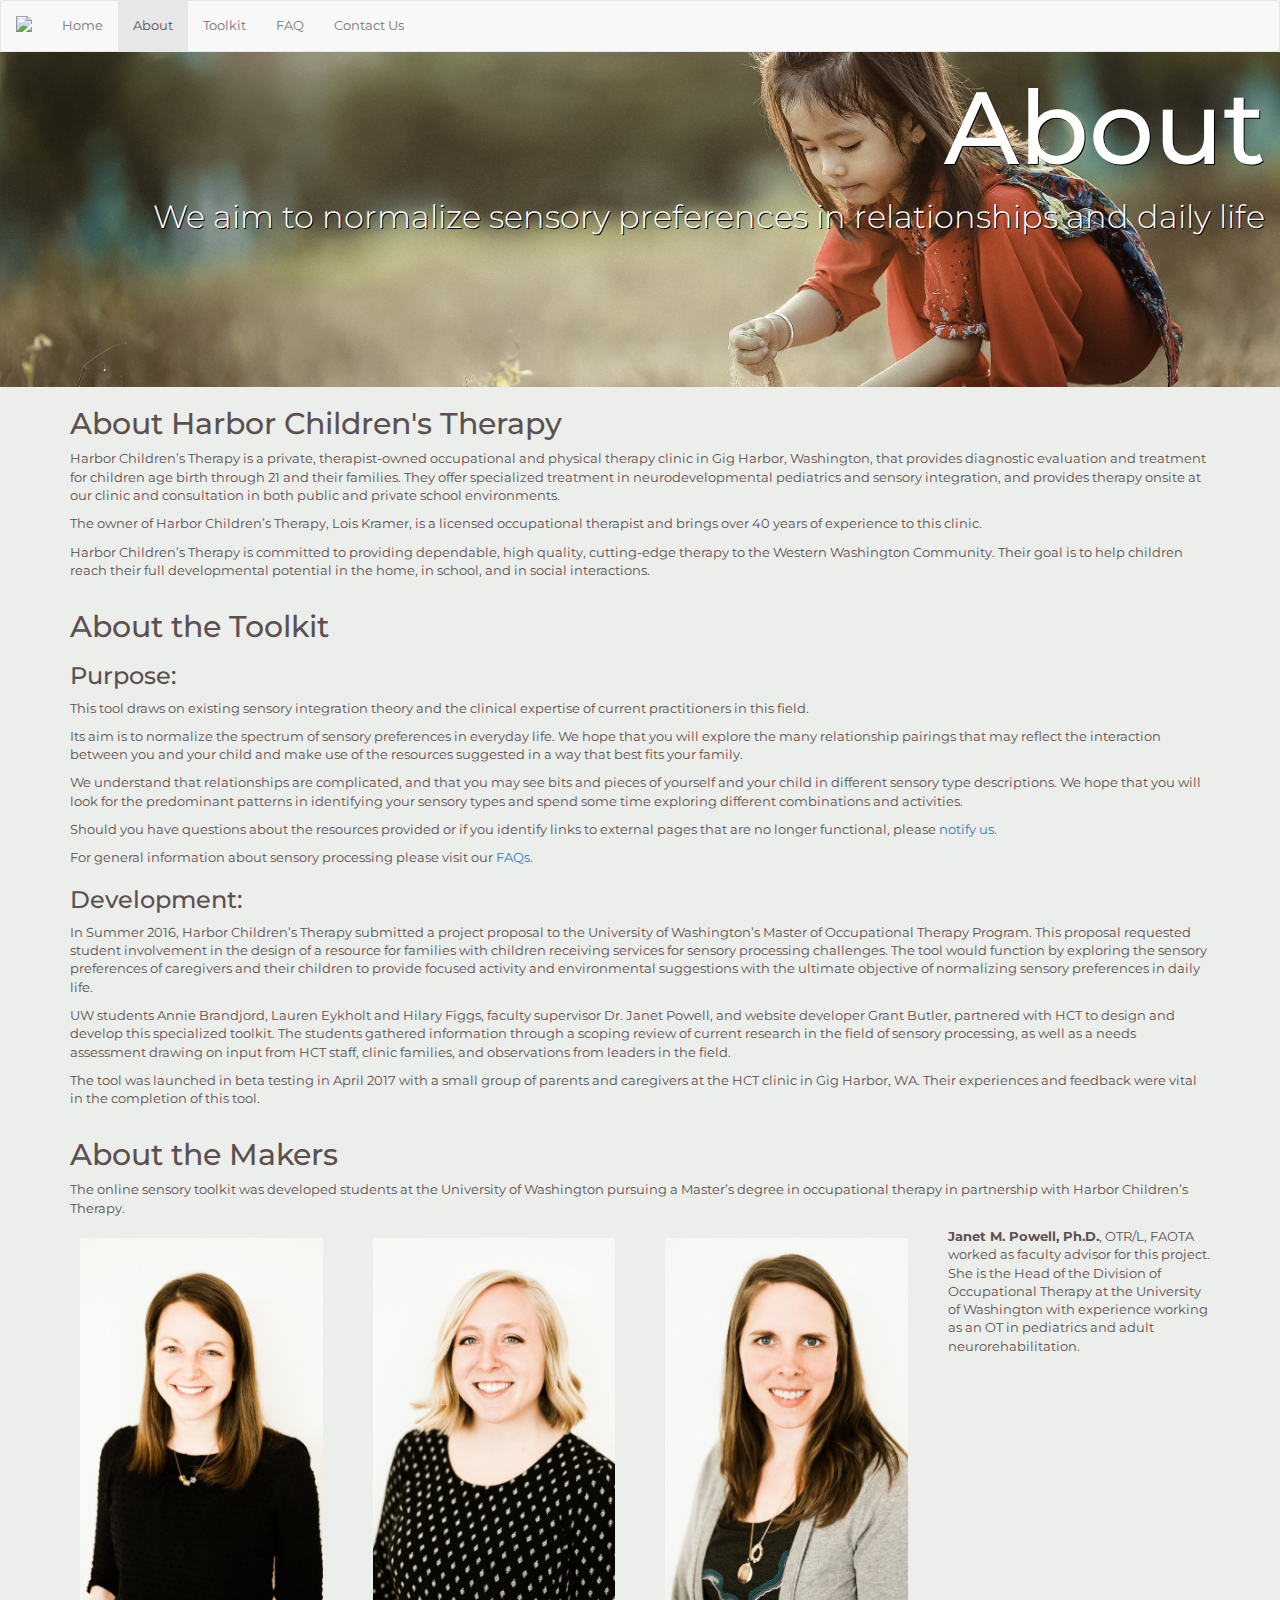
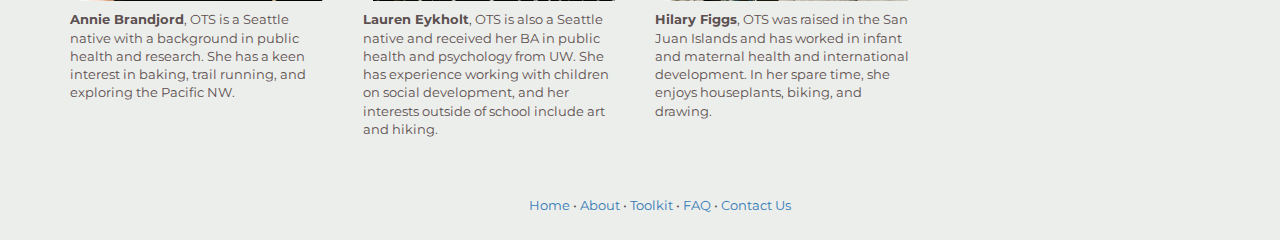
==== about.html @ 34fa581b "misc todo updates" ====
<!DOCTYPE html>
<html lang="en">
  <head>
    <title>HCT Sensory Toolkit</title>
    <meta charset="utf-8">

    <!-- Bootstrap stuff: -->
    <meta name="viewport" content="width=device-width, initial-scale=1">
    <link rel="stylesheet" href="https://maxcdn.bootstrapcdn.com/bootstrap/3.3.7/css/bootstrap.min.css">
    <script src="https://ajax.googleapis.com/ajax/libs/jquery/3.1.1/jquery.min.js"></script>
    <script src="https://maxcdn.bootstrapcdn.com/bootstrap/3.3.7/js/bootstrap.min.js"></script>

    <link rel="stylesheet" href="style/style.css">
    <script src="script/script.js"></script>
    
  </head>


  <body>
    <nav class="navbar navbar-default">
      <div class="container-fluid">
	<div class="navbar-header">
	  <button type="button" class="navbar-toggle collapsed" data-toggle="collapse" data-target="#main-navbar-collapse" aria-expanded="false">
            <span class="sr-only">Toggle navigation</span>
	  </button>
	  <a class="navbar-brand" href="http://hctherapy.com"><img id="brand-img" src="res/leaf-boat.jpg"></a>
	</div>

	<div class="collapse navbar-collapse" id="main-navbar-collapse">
	  <ul class="nav navbar-nav">
            <li><a href="index.html">Home</a></li>
            <li class="active"><a href="about.html">About</a></li>
	    <li><a href="toolkit.html">Toolkit</a></li>
	    <li><a href="faq.html">FAQ</a></li>
	    <li><a href="contact.html">Contact Us</a></li>
          </ul>
	</div>
      </div>
    </nav>
    <div class="container-fluid">
      <div class="row">
	<div id="banner-area" class="col-sm-12" style="background-image:url('res/about.jpg');">
	  <h1>About</h1>
	  <p class="lead">We aim to normalize sensory preferences in relationships and daily life</p>
	</div>
      </div>
    </div>
    
    
    
    <div class="container">	
      
      <div class="row">
	<div class="col-sm-12">
	  <h2>About Harbor Children's Therapy</h2>
	  <p>
	    Harbor Children’s Therapy is a private, therapist-owned occupational and physical therapy clinic in Gig Harbor, Washington, that provides diagnostic evaluation and treatment for children age birth through 21 and their families. They offer specialized treatment in neurodevelopmental pediatrics and sensory integration, and provides therapy onsite at our clinic and consultation in both public and private school environments.
	  </p>
	    
	  <p>
	    The owner of Harbor Children’s Therapy, Lois Kramer, is a licensed occupational therapist and brings over 40 years of experience to this clinic.
	  </p>
	  <p>
Harbor Children’s Therapy is committed to providing dependable, high quality, cutting-edge therapy to the Western Washington Community. Their goal is to help children reach their full developmental potential in the home, in school, and in social interactions.
	  </p>
	  
	</div>
      </div>
      <div class="row">
	<div class="col-sm-12">
	  <h2>About the Toolkit</h2>
	  <h3>Purpose:</h3>
	  <p>
	    This tool draws on existing sensory integration theory and the clinical expertise of current practitioners in this field.
	  </p>
	  <p>
	    Its aim is to normalize the spectrum of sensory preferences in everyday life. We hope that you will explore the many relationship pairings that may reflect the interaction between you and your child and make use of the resources suggested in a way that best fits your family.
	  </p>
	  <p>
	    We understand that relationships are complicated, and that you may see bits and pieces of yourself and your child in different sensory type descriptions. We hope that you will look for the predominant patterns in identifying your sensory types and spend some time exploring different combinations and activities.
	  </p>
	  <p>
	    Should you have questions about the resources provided or if you identify links to external pages that are no longer functional, please <a href="contact.html">notify us.</a>
	  </p>
	  <p>
	    For general information about sensory processing please visit our <a href="faq.html">FAQs.</a>
	  </p>

	  <h3>Development:</h3>
	  <p>
	    
	    In Summer 2016, Harbor Children’s Therapy submitted a project proposal to the University of Washington’s Master of Occupational Therapy Program. This proposal requested student involvement in the design of a resource for families with children receiving services for sensory processing challenges. The tool would function by exploring the sensory preferences of caregivers and their children to provide focused activity and environmental suggestions with the ultimate objective of normalizing sensory preferences in daily life.  
	  </p>
	  <p>
	    
	    UW students Annie Brandjord, Lauren Eykholt and Hilary Figgs, faculty supervisor Dr. Janet Powell, and website developer Grant Butler, partnered with HCT to design and develop this specialized toolkit. The students gathered information through a scoping review of current research in the field of sensory processing, as well as a needs assessment drawing on input from HCT staff, clinic families, and observations from leaders in the field. 
	  </p>
	  <p>
	    The tool was launched in beta testing in April 2017 with a small group of parents and caregivers at the HCT clinic in Gig Harbor, WA. Their experiences and feedback were vital in the completion of this tool.
	  </p>
	  	  
	</div>
      </div>

      <div class="row">
	<div class="col-sm-12">
	  <h2>About the Makers</h2>
	  <p>The online sensory toolkit was developed students at the University of Washington pursuing a Master’s degree in occupational therapy in partnership with Harbor Children’s Therapy.
	  </p>
	</div>
      </div>
      <div class="row">
	<div class="col-sm-3">
	  <img class="headshot" src="res/annie.jpg" alt="Annie Headshot">
	  <p>
	    <strong>Annie Brandjord</strong>, OTS is a Seattle native with a background in public health and research. She has a keen interest in baking, trail running, and exploring the Pacific NW.
	  </p>
	</div>
	<div class="col-sm-3">
	  <img class="headshot" src="res/lauren.jpg" alt="Lauren Headshot">
	  <p>
	    <strong>Lauren Eykholt</strong>, OTS is also a Seattle native and received her BA in public health and psychology from UW. She has experience working with children on social development, and her interests outside of school include art and hiking.
	  </p>
	</div>
	<div class="col-sm-3">
	   <img class="headshot" src="res/hilary.jpg" alt="Hilary Headshot">
	  <p>
	    <strong>Hilary Figgs</strong>, OTS was raised in the San Juan Islands and has worked in infant and maternal health and international development. In her spare time, she enjoys houseplants, biking, and drawing.
	  </p>
	</div>
	
	<div class="col-sm-3">
	  <p>
	    <strong>Janet M. Powell, Ph.D.</strong>, OTR/L, FAOTA worked as faculty advisor for this project. She is the Head of the Division of Occupational Therapy at the University of Washington with experience working as an OT in pediatrics and adult neurorehabilitation.
	  </p>
	</div>
      </div>
      
      
      
    </div>
    
    <footer>
      <div class="container">
	<hr/>
	<ul id="footer-link-list">
	  <li class="footer-link"><a href="index.html">Home</a></li>
	  <li class="footer-link"><a href="about.html">About</a></li>
	  <li class="footer-link"><a href="toolkit.html">Toolkit</a></li>
	  <li class="footer-link"><a href="faq.html">FAQ</a></li>
	  <li class="footer-link"><a href="contact.html">Contact Us</a></li>
	</ul>
	
      </div>
      
    </footer>
    
  </body>

</html>
---- style/style.css ----
@import url(http://fonts.googleapis.com/css?family=Montserrat:400,700);
@import url(http://fonts.googleapis.com/css?family=Lato:400,700);

body {
    color: #5C5050;
    font-family: "Montserrat", "Lato", "Arial", "sans-serif";
    background-color:#ECEEEB;
    font-size: 1vw;
    
}


.navbar-default {
    margin-bottom:0px;
}

#index-banner-area {
    background-image: url("../res/chalkbaby.jpg");
    background-position: top center;
    background-repeat: no-repeat;
    background-size:100%;
    color:white;
    text-shadow:0.1vw 0.1vw black;
    padding-bottom: 10%;
    text-align: right;
}

#index-banner-area h1 {
    font-size: 8vw;
}

#index-banner-area p {
    font-size: 2.5vw;
}

#banner-area {
    background-position: top center;
    background-repeat: no-repeat;
    background-size:100%;
    color:white;
    text-shadow:0.1vw 0.1vw black;
    padding-bottom: 10%;
    text-align: right;
}

#banner-area h1 {
    font-size: 8vw;
}

#banner-area p {
    font-size: 2.5vw;
}

.btn-primary {
    background-color: #8D928B;
    border-color: #8D928B;
    color: #F2F2F2;
}

.btn-primary:hover {
    background-color: #5C5050;
}

.btn-secondary {
    background-color: Transparent;
    border: none;
    color: #5C5050;
    font-size:1.3em;
}

.btn-secondary:hover {
    background-color: #5C5050;
    color: #F2F2F2;
}

.btn-secondary:focus,.btn-secondary:active {
    border:none;
    outline: none;
    
}

.jumbotron {
    background-color: white;
    margin-top:2rem;
}

.input-parent,.input-child {
    padding: 1rem;
    border-style: solid;
    border-width: 0.2rem;
    border-radius: 1rem;
    border-color:#5C5050;
    background-color:white;
}


.input-row,.direction-row {
    margin-top: 2rem;
}

.resources-section {
    margin-top: 2rem;
}


.output {
    display: none;
}

.output-unselected {
    display: inline;
}


#footer-link-list {
    margin: auto;
    text-align: center;
    padding-top: 0.5em;
    padding-bottom: 2em;
    
}

#footer-link-list li {
    display: inline;
    list-style-type: none;
}

#footer-link-list li + li:before {
    content: "     \2022     ";
}

.collapse-button {
    margin-bottom:1rem;
}

.headshot {
    width:100%;
    padding:1rem;
}
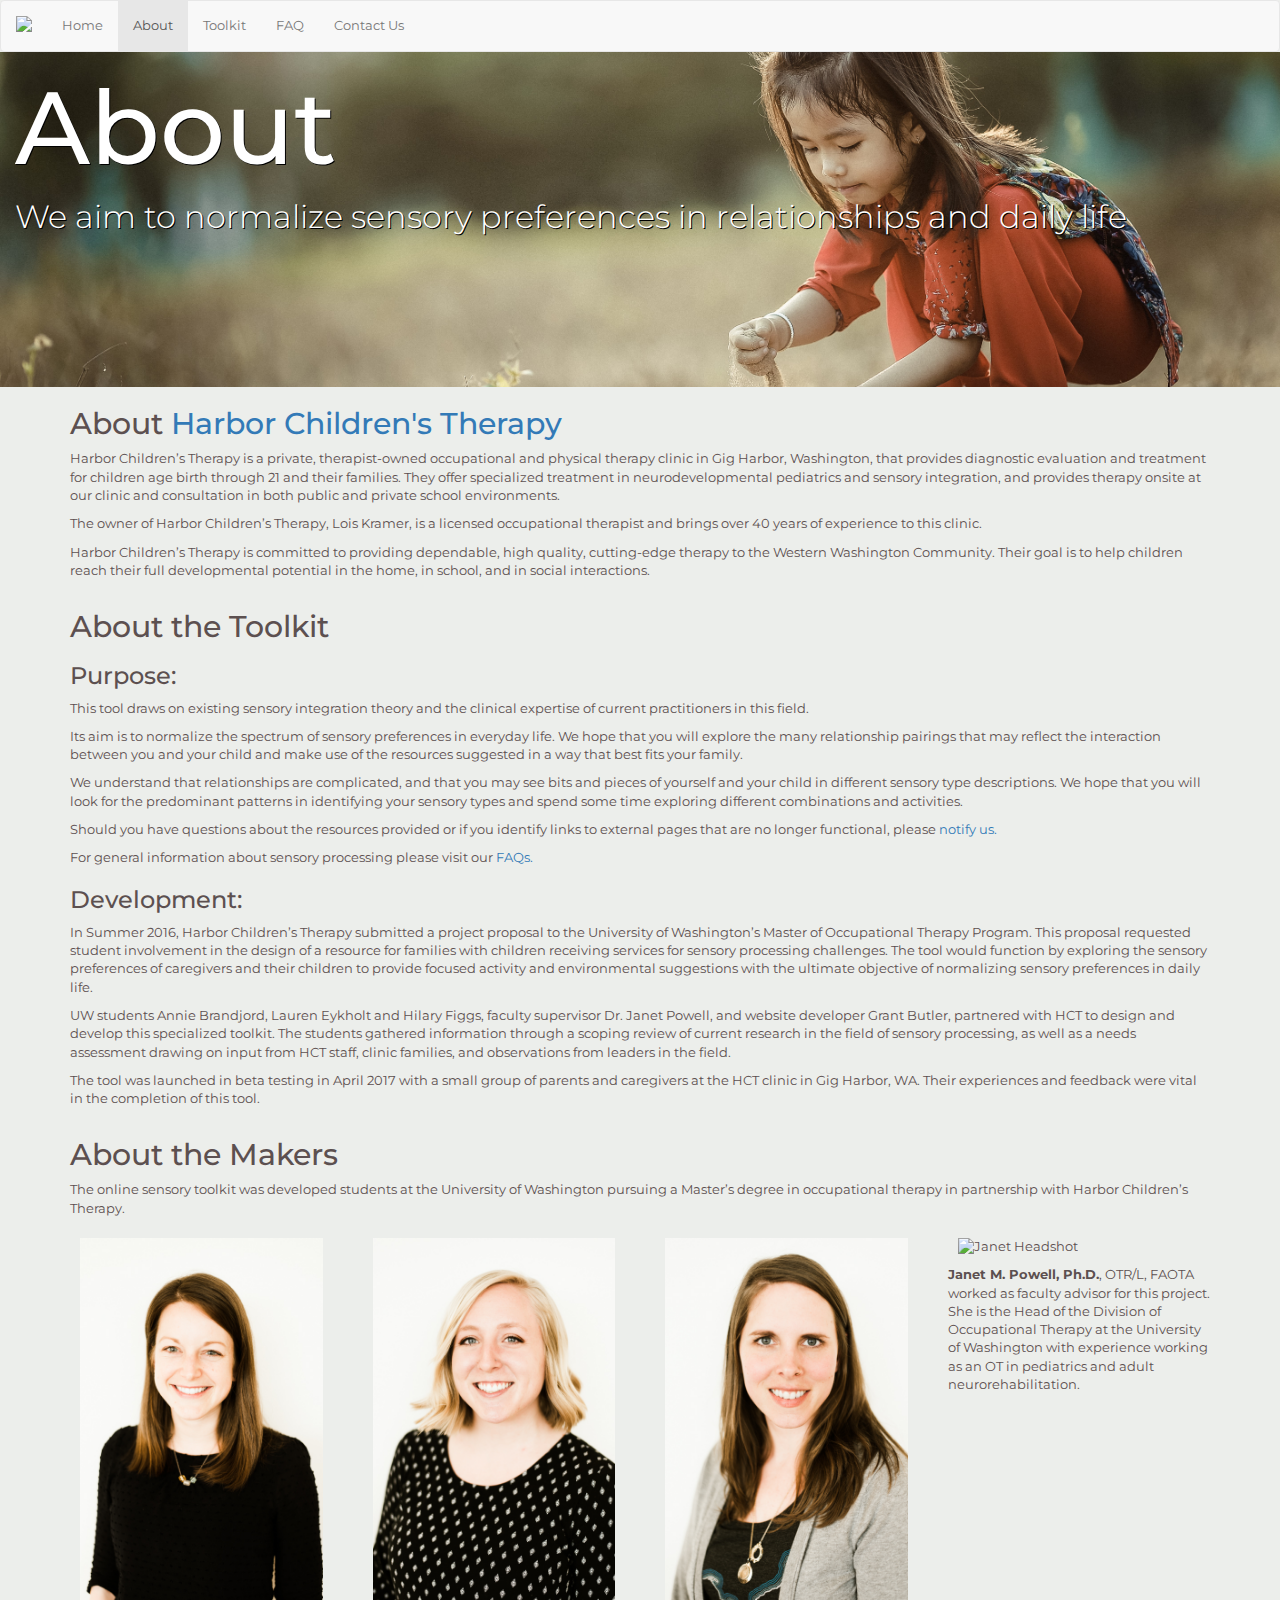
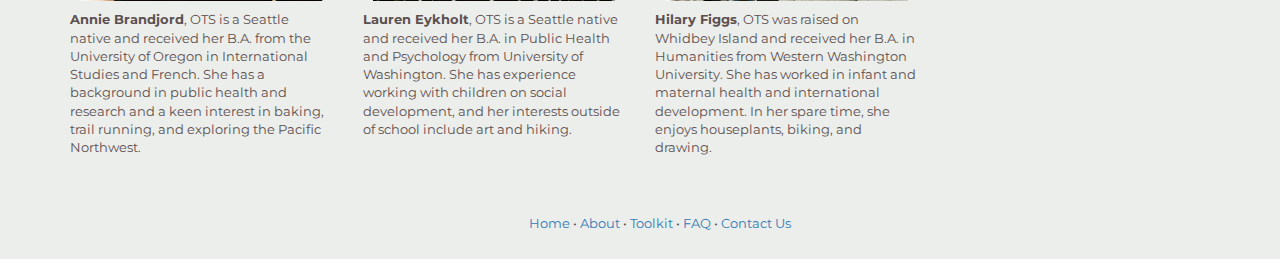
==== commit ca5c1bd9: "Small fixes" ====
--- a/about.html
+++ b/about.html
@@ -39,7 +39,7 @@
     </nav>
     <div class="container-fluid">
       <div class="row">
-	<div id="banner-area" class="col-sm-12" style="background-image:url('res/about.jpg');">
+	<div id="banner-area" class="col-sm-12 banner-left" style="background-image:url('res/about.jpg');">
 	  <h1>About</h1>
 	  <p class="lead">We aim to normalize sensory preferences in relationships and daily life</p>
 	</div>
@@ -52,11 +52,10 @@
       
       <div class="row">
 	<div class="col-sm-12">
-	  <h2>About Harbor Children's Therapy</h2>
+	  <h2>About <a href="http://hctherapy.com">Harbor Children's Therapy</a></h2>
 	  <p>
 	    Harbor Children’s Therapy is a private, therapist-owned occupational and physical therapy clinic in Gig Harbor, Washington, that provides diagnostic evaluation and treatment for children age birth through 21 and their families. They offer specialized treatment in neurodevelopmental pediatrics and sensory integration, and provides therapy onsite at our clinic and consultation in both public and private school environments.
 	  </p>
-	    
 	  <p>
 	    The owner of Harbor Children’s Therapy, Lois Kramer, is a licensed occupational therapist and brings over 40 years of experience to this clinic.
 	  </p>
@@ -88,7 +87,6 @@
 
 	  <h3>Development:</h3>
 	  <p>
-	    
 	    In Summer 2016, Harbor Children’s Therapy submitted a project proposal to the University of Washington’s Master of Occupational Therapy Program. This proposal requested student involvement in the design of a resource for families with children receiving services for sensory processing challenges. The tool would function by exploring the sensory preferences of caregivers and their children to provide focused activity and environmental suggestions with the ultimate objective of normalizing sensory preferences in daily life.  
 	  </p>
 	  <p>
@@ -113,23 +111,24 @@
 	<div class="col-sm-3">
 	  <img class="headshot" src="res/annie.jpg" alt="Annie Headshot">
 	  <p>
-	    <strong>Annie Brandjord</strong>, OTS is a Seattle native with a background in public health and research. She has a keen interest in baking, trail running, and exploring the Pacific NW.
+	    <strong>Annie Brandjord</strong>, OTS is a Seattle native and received her B.A. from the University of Oregon in International Studies and French. She has a background in public health and research and a keen interest in baking, trail running, and exploring the Pacific Northwest.
 	  </p>
 	</div>
 	<div class="col-sm-3">
 	  <img class="headshot" src="res/lauren.jpg" alt="Lauren Headshot">
 	  <p>
-	    <strong>Lauren Eykholt</strong>, OTS is also a Seattle native and received her BA in public health and psychology from UW. She has experience working with children on social development, and her interests outside of school include art and hiking.
+	    <strong>Lauren Eykholt</strong>, OTS is a Seattle native and received her B.A. in Public Health and Psychology from University of Washington. She has experience working with children on social development, and her interests outside of school include art and hiking.
 	  </p>
 	</div>
 	<div class="col-sm-3">
 	   <img class="headshot" src="res/hilary.jpg" alt="Hilary Headshot">
 	  <p>
-	    <strong>Hilary Figgs</strong>, OTS was raised in the San Juan Islands and has worked in infant and maternal health and international development. In her spare time, she enjoys houseplants, biking, and drawing.
+	    <strong>Hilary Figgs</strong>, OTS was raised on Whidbey Island and received her B.A. in Humanities from Western Washington University. She has worked in infant and maternal health and international development. In her spare time, she enjoys houseplants, biking, and drawing.
 	  </p>
 	</div>
 	
 	<div class="col-sm-3">
+	  <img class="headshot" src="res/janet.jpg" alt="Janet Headshot">
 	  <p>
 	    <strong>Janet M. Powell, Ph.D.</strong>, OTR/L, FAOTA worked as faculty advisor for this project. She is the Head of the Division of Occupational Therapy at the University of Washington with experience working as an OT in pediatrics and adult neurorehabilitation.
 	  </p>
--- a/style/style.css
+++ b/style/style.css
@@ -138,4 +138,15 @@
     padding:1rem;
 }
 
+#brand-img {
+    height:150%;
+}
 
+.banner-left h1,.banner-left p {
+    text-align: left;
+}
+
+
+
+
+
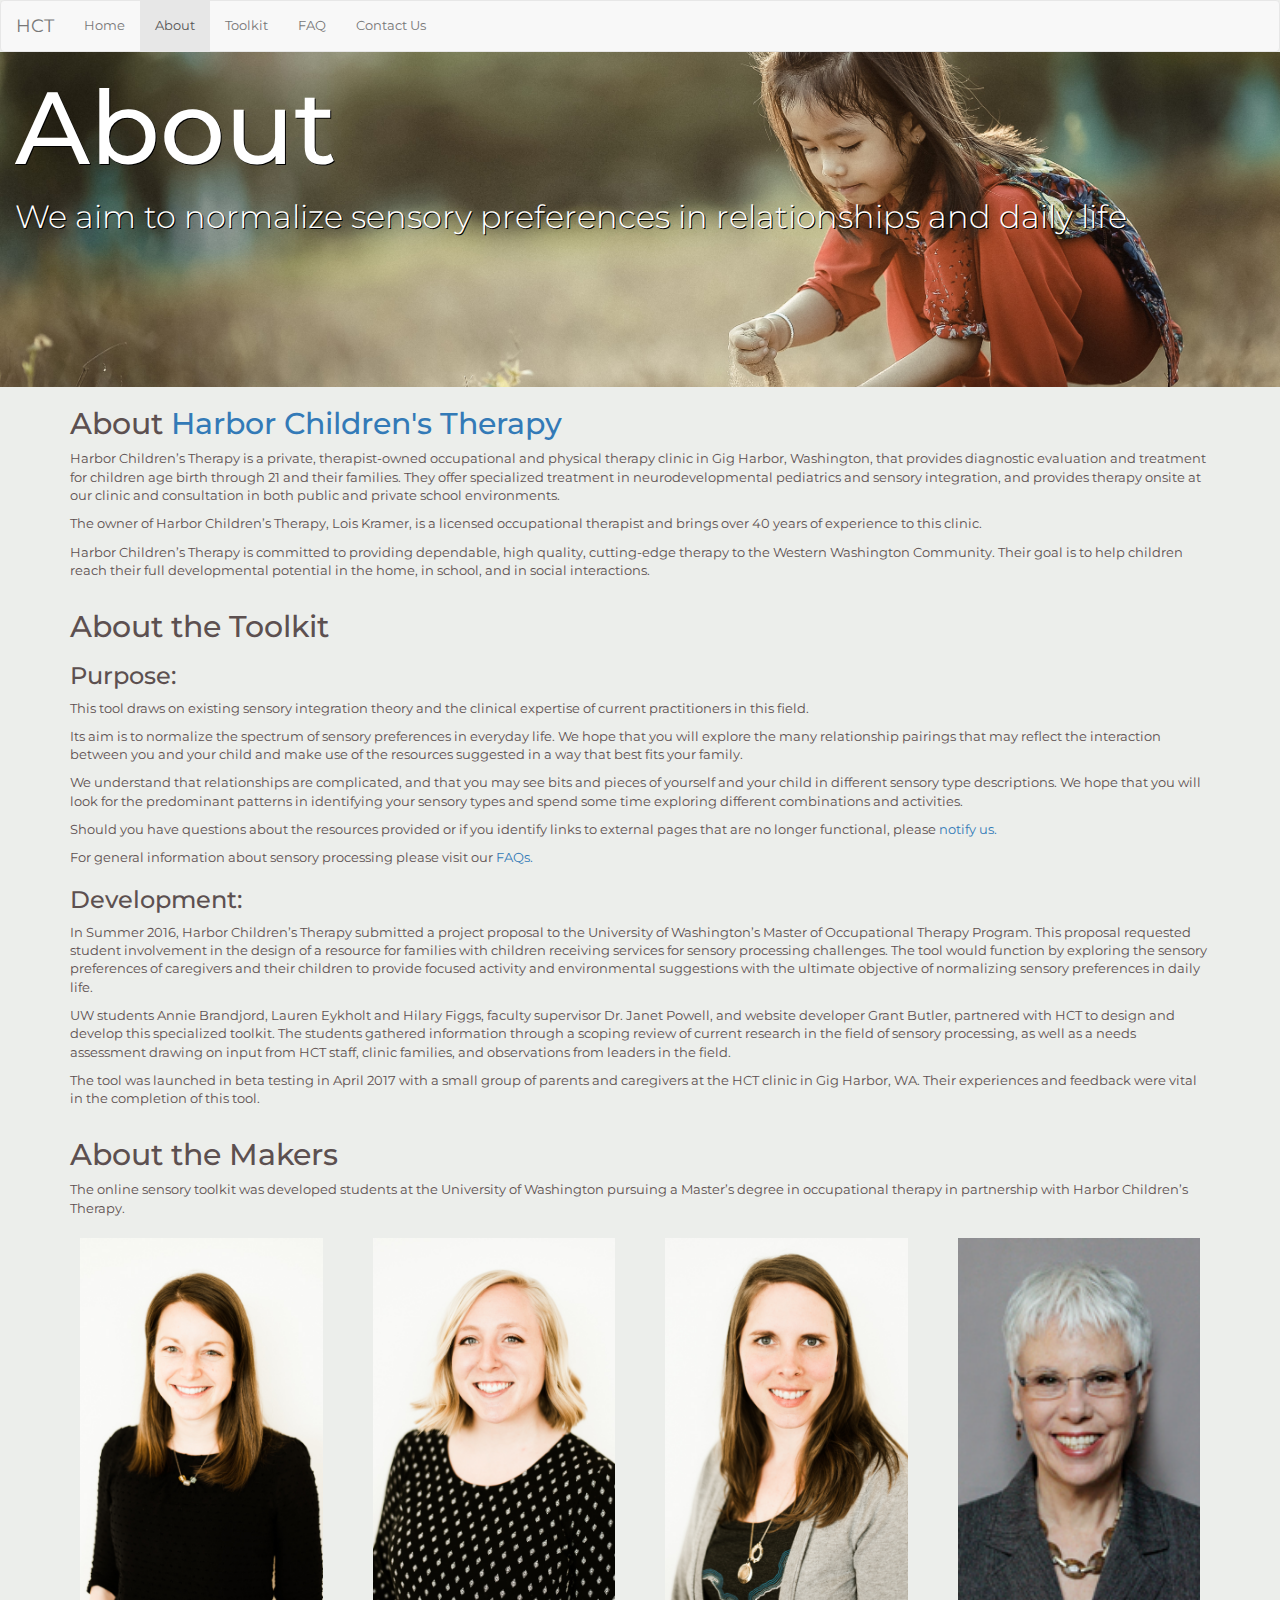
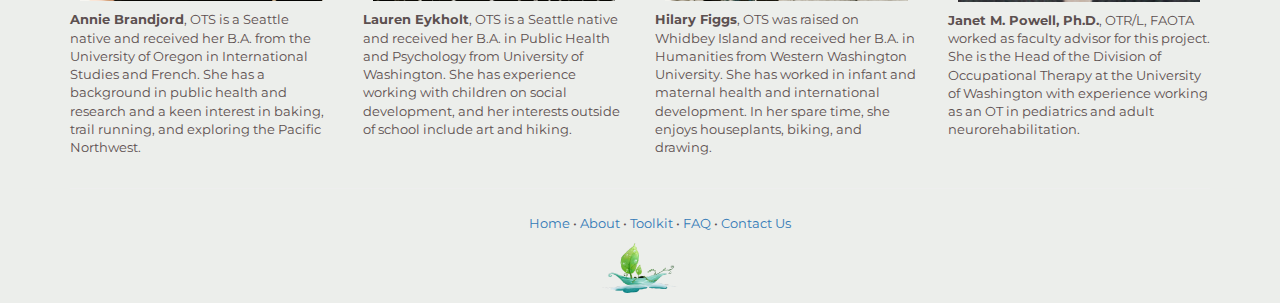
==== commit d041180e: "added leaf boat" ====
--- a/about.html
+++ b/about.html
@@ -23,7 +23,9 @@
 	  <button type="button" class="navbar-toggle collapsed" data-toggle="collapse" data-target="#main-navbar-collapse" aria-expanded="false">
             <span class="sr-only">Toggle navigation</span>
 	  </button>
-	  <a class="navbar-brand" href="http://hctherapy.com"><img id="brand-img" src="res/leaf-boat.jpg"></a>
+	  <a class="navbar-brand" href="http://hctherapy.com">
+	    HCT
+	  </a>
 	</div>
 
 	<div class="collapse navbar-collapse" id="main-navbar-collapse">
@@ -149,7 +151,10 @@
 	  <li class="footer-link"><a href="faq.html">FAQ</a></li>
 	  <li class="footer-link"><a href="contact.html">Contact Us</a></li>
 	</ul>
-	
+	<a href="http://hctherapy.com">
+	  <img id="leaf-boat" alt="Leaf Boat" src="res/hct-logo.png">
+	</a>
+
       </div>
       
     </footer>
--- a/style/style.css
+++ b/style/style.css
@@ -116,7 +116,7 @@
     margin: auto;
     text-align: center;
     padding-top: 0.5em;
-    padding-bottom: 2em;
+    padding-bottom:1rem;
     
 }
 
@@ -138,8 +138,11 @@
     padding:1rem;
 }
 
-#brand-img {
-    height:150%;
+#leaf-boat {
+    display: block;
+    margin: auto;
+    height:5rem;
+    margin-bottom:1rem;
 }
 
 .banner-left h1,.banner-left p {
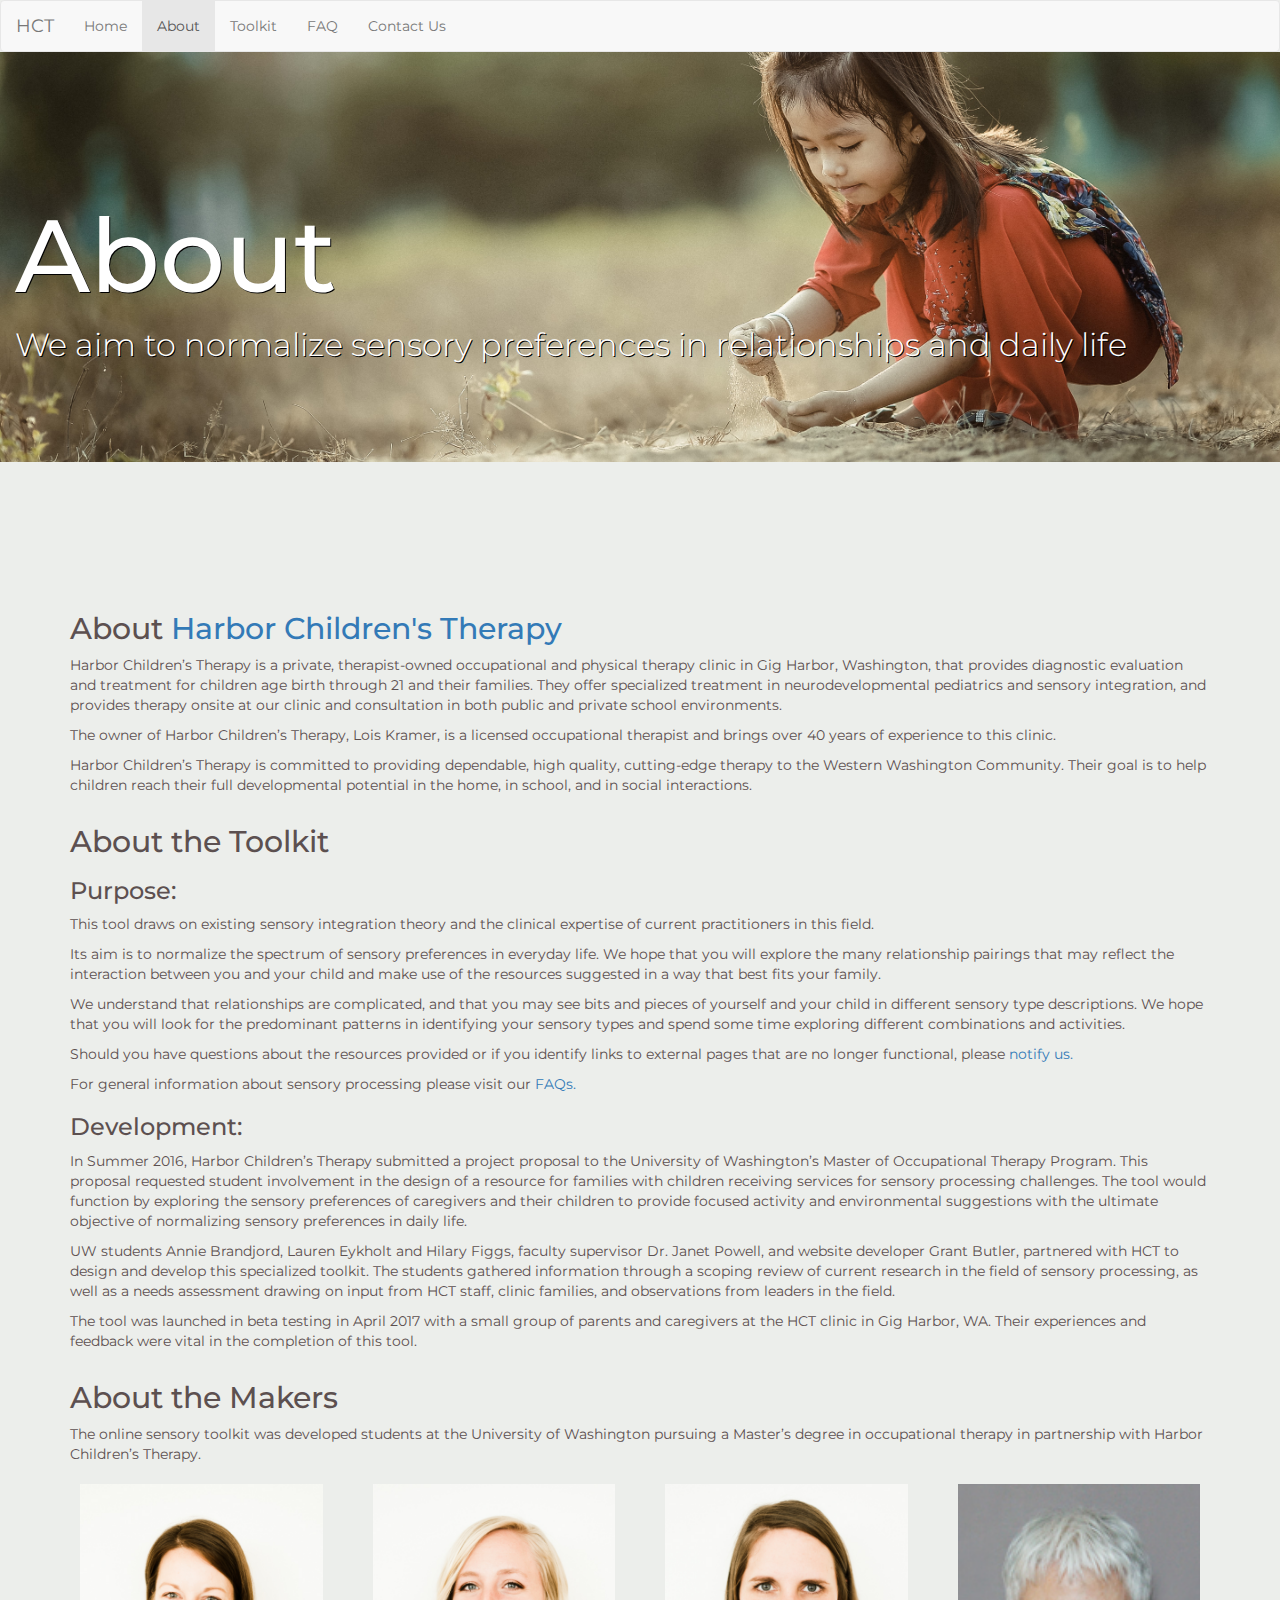
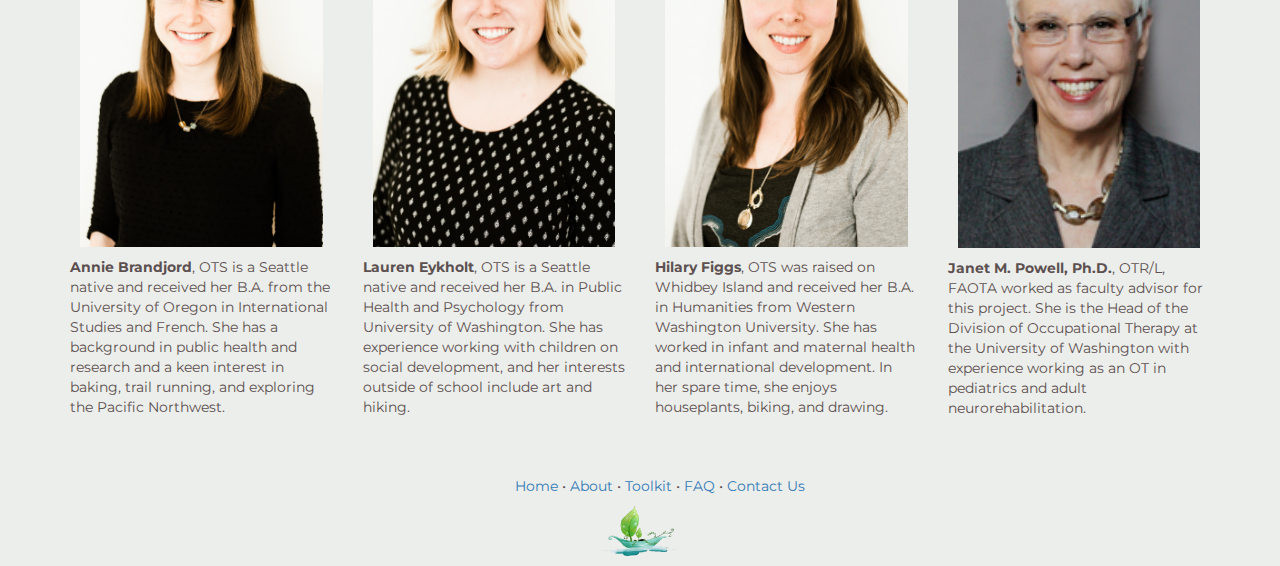
==== commit 87f7de11: "banner changes and text size changes" ====
--- a/about.html
+++ b/about.html
@@ -41,9 +41,12 @@
     </nav>
     <div class="container-fluid">
       <div class="row">
-	<div id="banner-area" class="col-sm-12 banner-left" style="background-image:url('res/about.jpg');">
+	<div id="banner-area" class="col-sm-12 banner-left banner-center" style="background-image:url('res/about.jpg');">
+	  
 	  <h1>About</h1>
 	  <p class="lead">We aim to normalize sensory preferences in relationships and daily life</p>
+	
+	  
 	</div>
       </div>
     </div>
--- a/style/style.css
+++ b/style/style.css
@@ -5,7 +5,7 @@
     color: #5C5050;
     font-family: "Montserrat", "Lato", "Arial", "sans-serif";
     background-color:#ECEEEB;
-    font-size: 1vw;
+    
     
 }
 
@@ -34,6 +34,7 @@
 }
 
 #banner-area {
+    height:60vh;
     background-position: top center;
     background-repeat: no-repeat;
     background-size:100%;
@@ -149,7 +150,13 @@
     text-align: left;
 }
 
+.banner-center {
+    padding-top:10%;
+    padding-bottom:10%;
+}
 
 
 
 
+
+
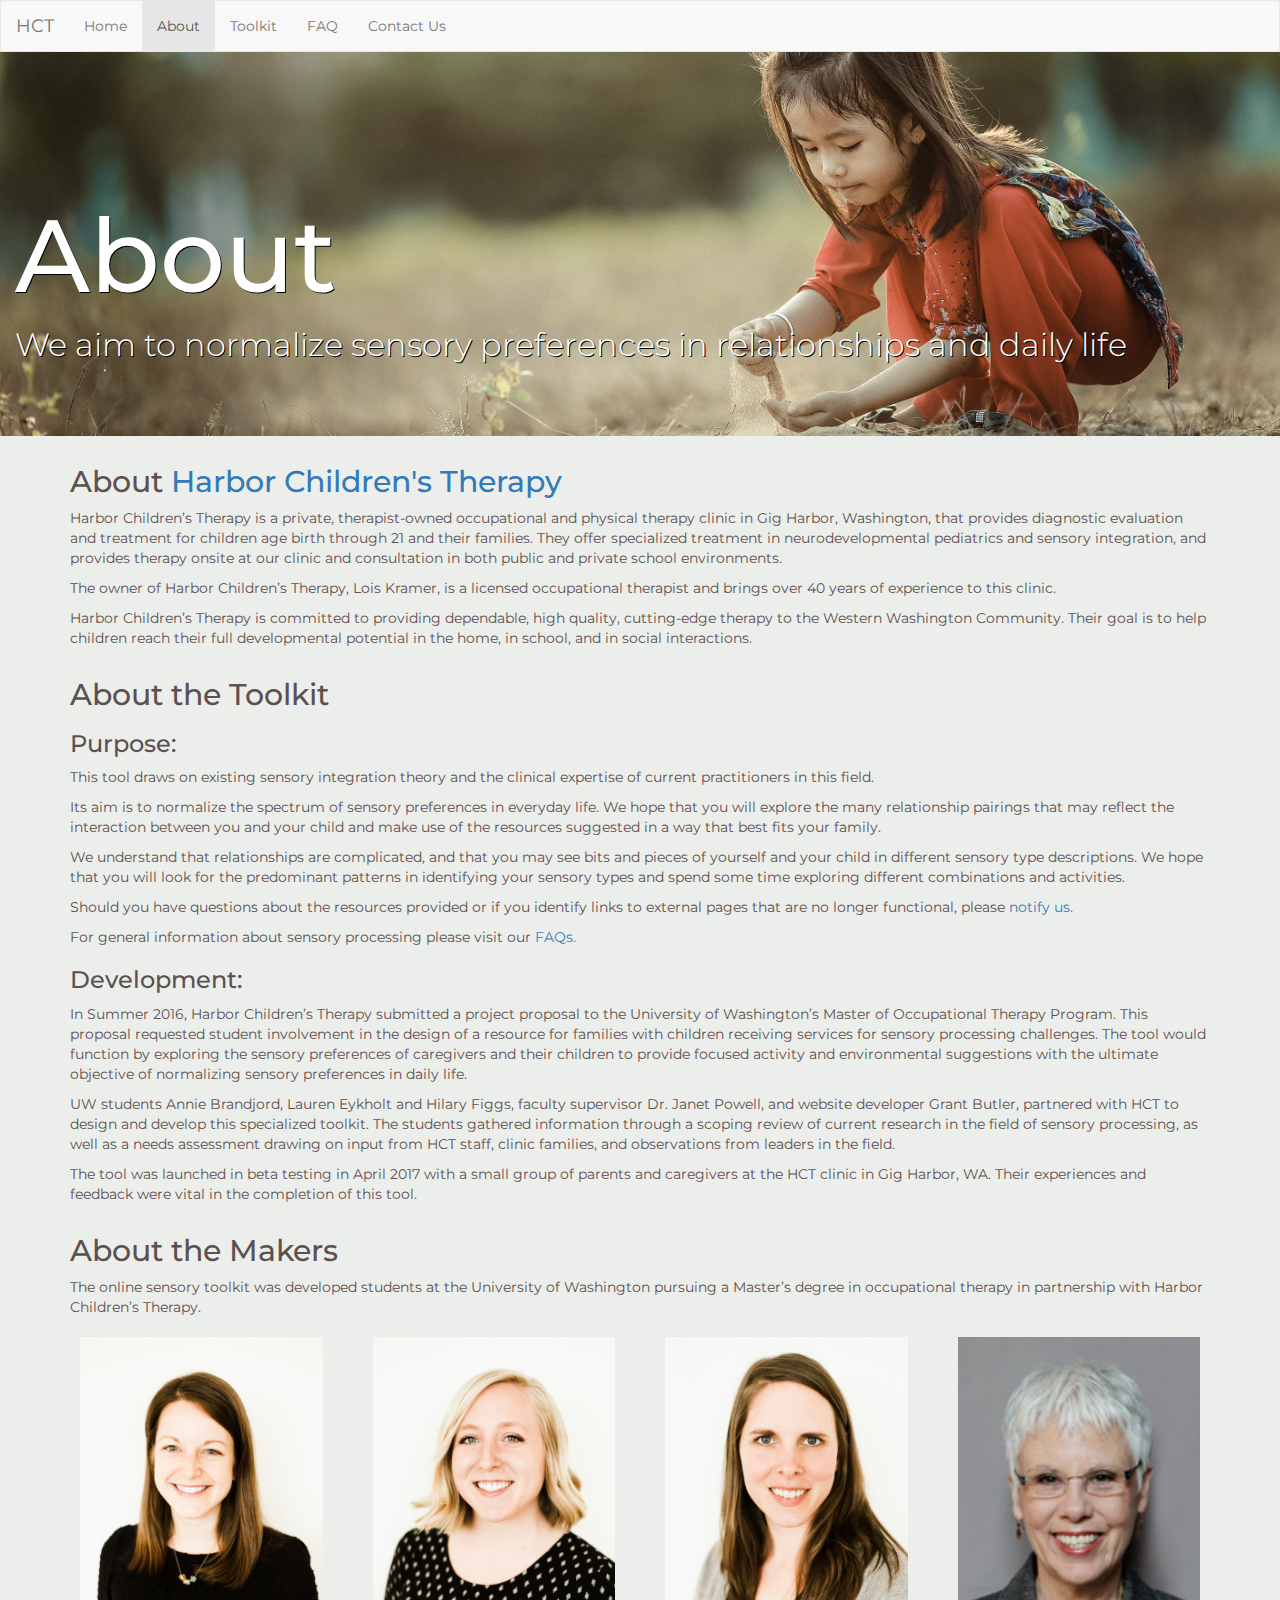
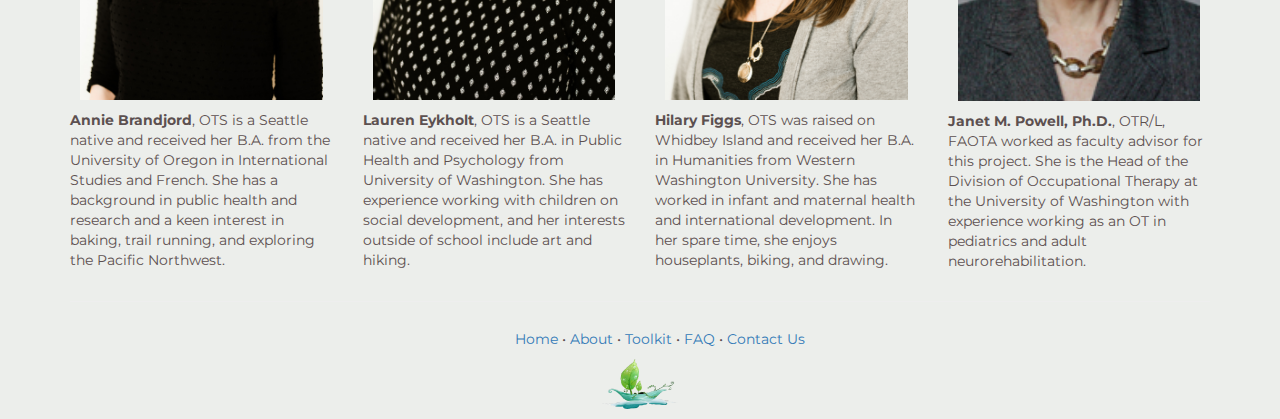
==== commit 88b01bbe: "phone navbar button test" ====
--- a/about.html
+++ b/about.html
@@ -22,6 +22,7 @@
 	<div class="navbar-header">
 	  <button type="button" class="navbar-toggle collapsed" data-toggle="collapse" data-target="#main-navbar-collapse" aria-expanded="false">
             <span class="sr-only">Toggle navigation</span>
+	    &#8801;
 	  </button>
 	  <a class="navbar-brand" href="http://hctherapy.com">
 	    HCT
--- a/style/style.css
+++ b/style/style.css
@@ -14,34 +14,17 @@
     margin-bottom:0px;
 }
 
-#index-banner-area {
-    background-image: url("../res/chalkbaby.jpg");
+
+
+#banner-area {
+    height:30vw;
     background-position: top center;
     background-repeat: no-repeat;
     background-size:100%;
     color:white;
     text-shadow:0.1vw 0.1vw black;
-    padding-bottom: 10%;
     text-align: right;
-}
-
-#index-banner-area h1 {
-    font-size: 8vw;
-}
-
-#index-banner-area p {
-    font-size: 2.5vw;
-}
-
-#banner-area {
-    height:60vh;
-    background-position: top center;
-    background-repeat: no-repeat;
-    background-size:100%;
-    color:white;
-    text-shadow:0.1vw 0.1vw black;
-    padding-bottom: 10%;
-    text-align: right;
+    margin-bottom:1vh;
 }
 
 #banner-area h1 {
@@ -82,7 +65,7 @@
 
 .jumbotron {
     background-color: white;
-    margin-top:2rem;
+    margin-top:2vh;
 }
 
 .input-parent,.input-child {
@@ -92,15 +75,7 @@
     border-radius: 1rem;
     border-color:#5C5050;
     background-color:white;
-}
-
-
-.input-row,.direction-row {
-    margin-top: 2rem;
-}
-
-.resources-section {
-    margin-top: 2rem;
+    margin: 0.5rem;
 }
 
 
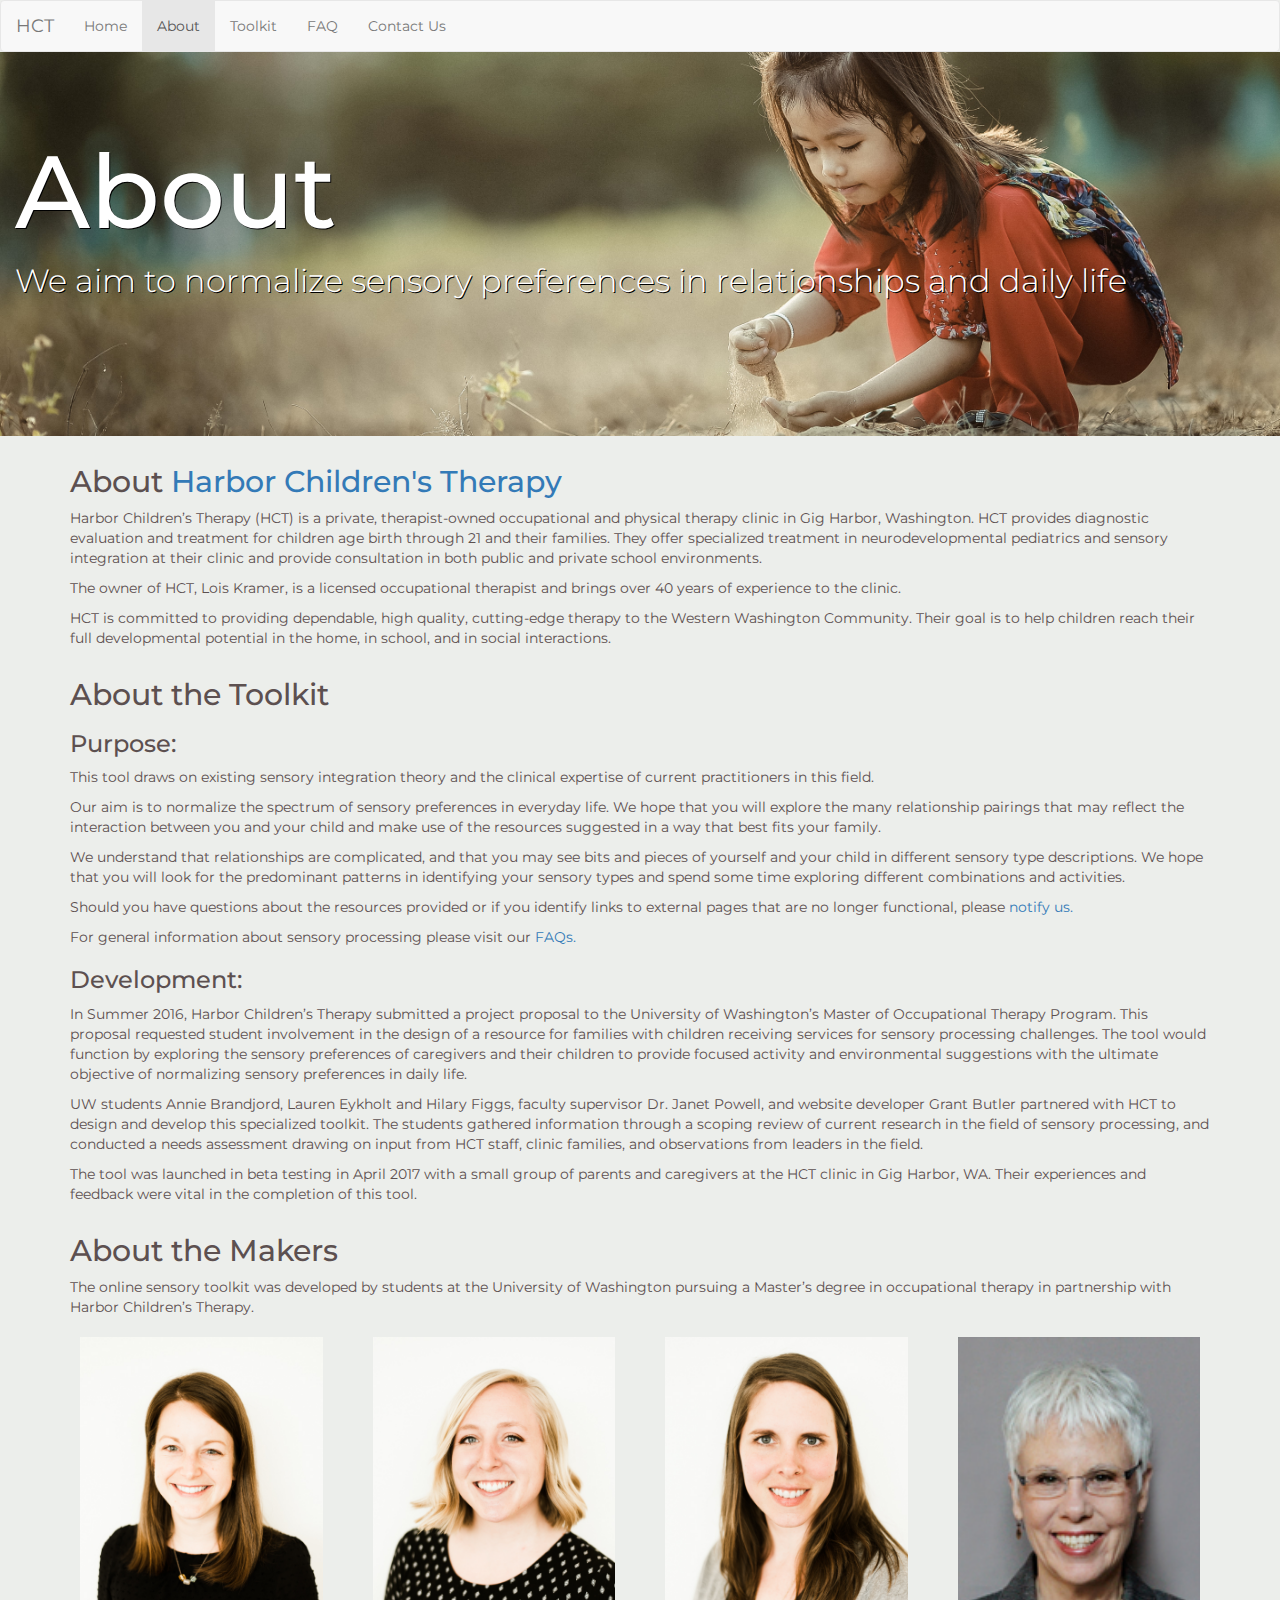
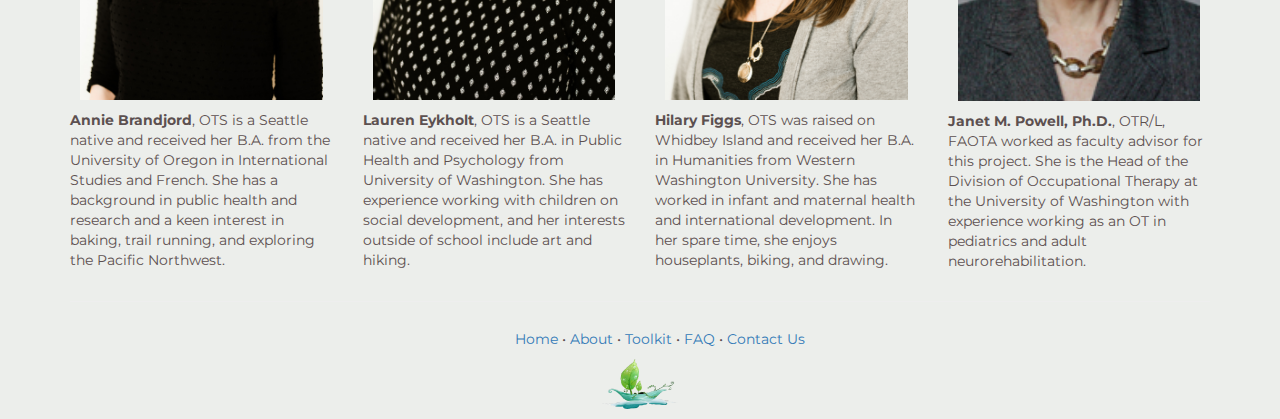
==== commit 4716406c: "Text changes and toolkit page revamp" ====
--- a/about.html
+++ b/about.html
@@ -11,7 +11,6 @@
     <script src="https://maxcdn.bootstrapcdn.com/bootstrap/3.3.7/js/bootstrap.min.js"></script>
 
     <link rel="stylesheet" href="style/style.css">
-    <script src="script/script.js"></script>
     
   </head>
 
@@ -60,15 +59,16 @@
 	<div class="col-sm-12">
 	  <h2>About <a href="http://hctherapy.com">Harbor Children's Therapy</a></h2>
 	  <p>
-	    Harbor Children’s Therapy is a private, therapist-owned occupational and physical therapy clinic in Gig Harbor, Washington, that provides diagnostic evaluation and treatment for children age birth through 21 and their families. They offer specialized treatment in neurodevelopmental pediatrics and sensory integration, and provides therapy onsite at our clinic and consultation in both public and private school environments.
+	    Harbor Children’s Therapy (HCT) is a private, therapist-owned occupational and physical therapy clinic in Gig Harbor, Washington. HCT provides diagnostic evaluation and treatment for children age birth through 21 and their families. They offer specialized treatment in neurodevelopmental pediatrics and sensory integration at their clinic and provide consultation in both public and private school environments.
 	  </p>
 	  <p>
-	    The owner of Harbor Children’s Therapy, Lois Kramer, is a licensed occupational therapist and brings over 40 years of experience to this clinic.
+	    The owner of HCT, Lois Kramer, is a licensed occupational therapist and brings over 40 years of experience to the clinic.
 	  </p>
 	  <p>
-Harbor Children’s Therapy is committed to providing dependable, high quality, cutting-edge therapy to the Western Washington Community. Their goal is to help children reach their full developmental potential in the home, in school, and in social interactions.
+	    HCT is committed to providing dependable, high quality, cutting-edge therapy to the Western Washington Community. Their goal is to help children reach their full developmental potential in the home, in school, and in social interactions.
 	  </p>
 	  
+
 	</div>
       </div>
       <div class="row">
@@ -79,7 +79,7 @@
 	    This tool draws on existing sensory integration theory and the clinical expertise of current practitioners in this field.
 	  </p>
 	  <p>
-	    Its aim is to normalize the spectrum of sensory preferences in everyday life. We hope that you will explore the many relationship pairings that may reflect the interaction between you and your child and make use of the resources suggested in a way that best fits your family.
+	    Our aim is to normalize the spectrum of sensory preferences in everyday life. We hope that you will explore the many relationship pairings that may reflect the interaction between you and your child and make use of the resources suggested in a way that best fits your family.
 	  </p>
 	  <p>
 	    We understand that relationships are complicated, and that you may see bits and pieces of yourself and your child in different sensory type descriptions. We hope that you will look for the predominant patterns in identifying your sensory types and spend some time exploring different combinations and activities.
@@ -87,29 +87,28 @@
 	  <p>
 	    Should you have questions about the resources provided or if you identify links to external pages that are no longer functional, please <a href="contact.html">notify us.</a>
 	  </p>
-	  <p>
-	    For general information about sensory processing please visit our <a href="faq.html">FAQs.</a>
-	  </p>
+
+For general information about sensory processing please visit our <a href="faq.html">FAQs.</a>
 
 	  <h3>Development:</h3>
 	  <p>
-	    In Summer 2016, Harbor Children’s Therapy submitted a project proposal to the University of Washington’s Master of Occupational Therapy Program. This proposal requested student involvement in the design of a resource for families with children receiving services for sensory processing challenges. The tool would function by exploring the sensory preferences of caregivers and their children to provide focused activity and environmental suggestions with the ultimate objective of normalizing sensory preferences in daily life.  
+	    In Summer 2016, Harbor Children’s Therapy submitted a project proposal to the University of Washington’s Master of Occupational Therapy Program. This proposal requested student involvement in the design of a resource for families with children receiving services for sensory processing challenges. The tool would function by exploring the sensory preferences of caregivers and their children to provide focused activity and environmental suggestions with the ultimate objective of normalizing sensory preferences in daily life.
 	  </p>
+
 	  <p>
-	    
-	    UW students Annie Brandjord, Lauren Eykholt and Hilary Figgs, faculty supervisor Dr. Janet Powell, and website developer Grant Butler, partnered with HCT to design and develop this specialized toolkit. The students gathered information through a scoping review of current research in the field of sensory processing, as well as a needs assessment drawing on input from HCT staff, clinic families, and observations from leaders in the field. 
+	    UW students Annie Brandjord, Lauren Eykholt and Hilary Figgs, faculty supervisor Dr. Janet Powell, and website developer Grant Butler partnered with HCT to design and develop this specialized toolkit. The students gathered information through a scoping review of current research in the field of sensory processing, and conducted a needs assessment drawing on input from HCT staff, clinic families, and observations from leaders in the field.
 	  </p>
 	  <p>
 	    The tool was launched in beta testing in April 2017 with a small group of parents and caregivers at the HCT clinic in Gig Harbor, WA. Their experiences and feedback were vital in the completion of this tool.
-	  </p>
-	  	  
+	  </p>	  
 	</div>
       </div>
 
       <div class="row">
 	<div class="col-sm-12">
 	  <h2>About the Makers</h2>
-	  <p>The online sensory toolkit was developed students at the University of Washington pursuing a Master’s degree in occupational therapy in partnership with Harbor Children’s Therapy.
+	  <p>
+	    The online sensory toolkit was developed by students at the University of Washington pursuing a Master’s degree in occupational therapy in partnership with Harbor Children’s Therapy.
 	  </p>
 	</div>
       </div>
--- a/style/style.css
+++ b/style/style.css
@@ -1,5 +1,5 @@
-@import url(http://fonts.googleapis.com/css?family=Montserrat:400,700);
-@import url(http://fonts.googleapis.com/css?family=Lato:400,700);
+@import url(https://fonts.googleapis.com/css?family=Montserrat:400,700);
+@import url(https://fonts.googleapis.com/css?family=Lato:400,700);
 
 body {
     color: #5C5050;
@@ -25,6 +25,7 @@
     text-shadow:0.1vw 0.1vw black;
     text-align: right;
     margin-bottom:1vh;
+    margin-top:0vh;
 }
 
 #banner-area h1 {
@@ -66,6 +67,7 @@
 .jumbotron {
     background-color: white;
     margin-top:2vh;
+    padding:3vh;
 }
 
 .input-parent,.input-child {
@@ -126,8 +128,8 @@
 }
 
 .banner-center {
-    padding-top:10%;
-    padding-bottom:10%;
+    padding-top:5vw;
+    padding-bottom:5vw;
 }
 
 
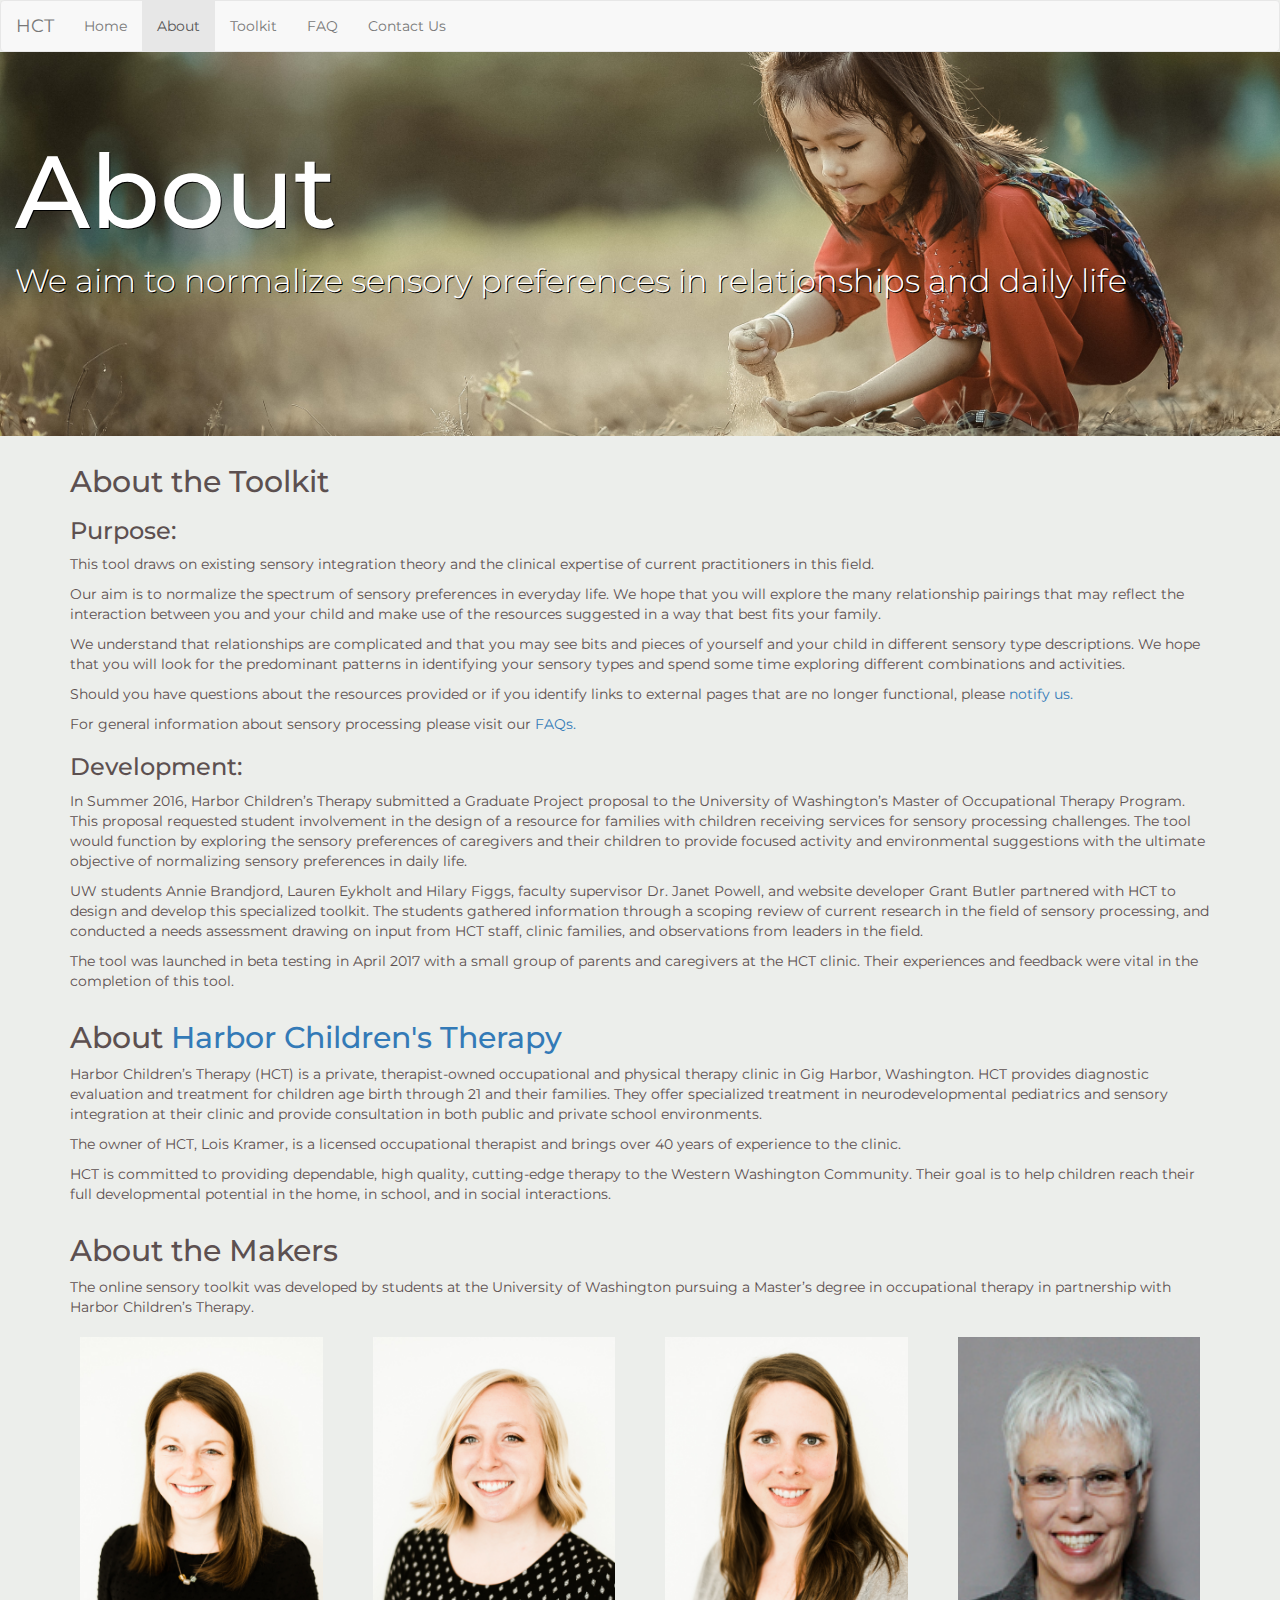
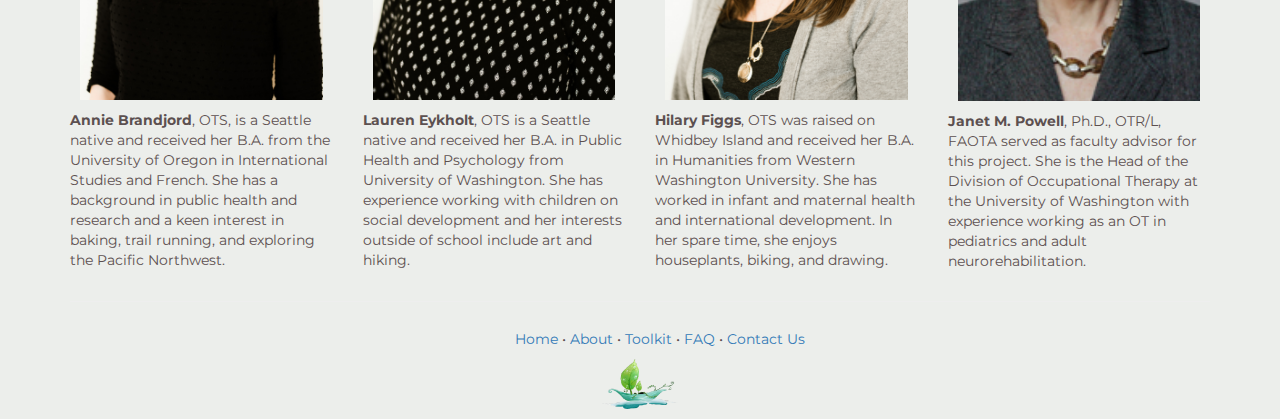
==== commit 183a6778: "about and contact pages" ====
--- a/about.html
+++ b/about.html
@@ -54,7 +54,41 @@
     
     
     <div class="container">	
-      
+
+            <div class="row">
+	<div class="col-sm-12">
+	  <h2>About the Toolkit</h2>
+	  <h3>Purpose:</h3>
+	  <p>
+	    This tool draws on existing sensory integration theory and the clinical expertise of current practitioners in this field.
+	  </p>
+	  <p>
+	    Our aim is to normalize the spectrum of sensory preferences in everyday life. We hope that you will explore the many relationship pairings that may reflect the interaction between you and your child and make use of the resources suggested in a way that best fits your family.
+	  </p>
+	  <p>
+	    We understand that relationships are complicated and that you may see bits and pieces of yourself and your child in different sensory type descriptions. We hope that you will look for the predominant patterns in identifying your sensory types and spend some time exploring different combinations and activities.
+	  </p>
+	  <p>
+	    Should you have questions about the resources provided or if you identify links to external pages that are no longer functional, please <a href="contact.html">notify us.</a>
+	  </p>
+	  <p>
+	    For general information about sensory processing please visit our <a href="faq.html">FAQs.</a>
+	  </p>
+	  
+	  <h3>Development:</h3>
+	  <p>
+	    In Summer 2016, Harbor Children’s Therapy  submitted a Graduate Project proposal to the University of Washington’s Master of Occupational Therapy Program. This proposal requested student involvement in the design of a resource for families with children receiving services for sensory processing challenges. The tool would function by exploring the sensory preferences of caregivers and their children to provide focused activity and environmental suggestions with the ultimate objective of normalizing sensory preferences in daily life.
+	  </p>
+
+	  <p>
+	    UW students Annie Brandjord, Lauren Eykholt and Hilary Figgs, faculty supervisor Dr. Janet Powell, and website developer Grant Butler partnered with HCT to design and develop this specialized toolkit. The students gathered information through a scoping review of current research in the field of sensory processing, and conducted a needs assessment drawing on input from HCT staff, clinic families, and observations from leaders in the field.
+	  </p>
+	  <p>
+	    The tool was launched in beta testing in April 2017 with a small group of parents and caregivers at the HCT clinic. Their experiences and feedback were vital in the completion of this tool.
+	  </p>	  
+	</div>
+      </div>
+
       <div class="row">
 	<div class="col-sm-12">
 	  <h2>About <a href="http://hctherapy.com">Harbor Children's Therapy</a></h2>
@@ -67,43 +101,9 @@
 	  <p>
 	    HCT is committed to providing dependable, high quality, cutting-edge therapy to the Western Washington Community. Their goal is to help children reach their full developmental potential in the home, in school, and in social interactions.
 	  </p>
-	  
-
 	</div>
       </div>
-      <div class="row">
-	<div class="col-sm-12">
-	  <h2>About the Toolkit</h2>
-	  <h3>Purpose:</h3>
-	  <p>
-	    This tool draws on existing sensory integration theory and the clinical expertise of current practitioners in this field.
-	  </p>
-	  <p>
-	    Our aim is to normalize the spectrum of sensory preferences in everyday life. We hope that you will explore the many relationship pairings that may reflect the interaction between you and your child and make use of the resources suggested in a way that best fits your family.
-	  </p>
-	  <p>
-	    We understand that relationships are complicated, and that you may see bits and pieces of yourself and your child in different sensory type descriptions. We hope that you will look for the predominant patterns in identifying your sensory types and spend some time exploring different combinations and activities.
-	  </p>
-	  <p>
-	    Should you have questions about the resources provided or if you identify links to external pages that are no longer functional, please <a href="contact.html">notify us.</a>
-	  </p>
-
-For general information about sensory processing please visit our <a href="faq.html">FAQs.</a>
-
-	  <h3>Development:</h3>
-	  <p>
-	    In Summer 2016, Harbor Children’s Therapy submitted a project proposal to the University of Washington’s Master of Occupational Therapy Program. This proposal requested student involvement in the design of a resource for families with children receiving services for sensory processing challenges. The tool would function by exploring the sensory preferences of caregivers and their children to provide focused activity and environmental suggestions with the ultimate objective of normalizing sensory preferences in daily life.
-	  </p>
-
-	  <p>
-	    UW students Annie Brandjord, Lauren Eykholt and Hilary Figgs, faculty supervisor Dr. Janet Powell, and website developer Grant Butler partnered with HCT to design and develop this specialized toolkit. The students gathered information through a scoping review of current research in the field of sensory processing, and conducted a needs assessment drawing on input from HCT staff, clinic families, and observations from leaders in the field.
-	  </p>
-	  <p>
-	    The tool was launched in beta testing in April 2017 with a small group of parents and caregivers at the HCT clinic in Gig Harbor, WA. Their experiences and feedback were vital in the completion of this tool.
-	  </p>	  
-	</div>
-      </div>
-
+      
       <div class="row">
 	<div class="col-sm-12">
 	  <h2>About the Makers</h2>
@@ -116,13 +116,13 @@
 	<div class="col-sm-3">
 	  <img class="headshot" src="res/annie.jpg" alt="Annie Headshot">
 	  <p>
-	    <strong>Annie Brandjord</strong>, OTS is a Seattle native and received her B.A. from the University of Oregon in International Studies and French. She has a background in public health and research and a keen interest in baking, trail running, and exploring the Pacific Northwest.
+	    <strong>Annie Brandjord</strong>, OTS, is a Seattle native and received her B.A. from the University of Oregon in International Studies and French. She has a background in public health and research and a keen interest in baking, trail running, and exploring the Pacific Northwest.
 	  </p>
 	</div>
 	<div class="col-sm-3">
 	  <img class="headshot" src="res/lauren.jpg" alt="Lauren Headshot">
 	  <p>
-	    <strong>Lauren Eykholt</strong>, OTS is a Seattle native and received her B.A. in Public Health and Psychology from University of Washington. She has experience working with children on social development, and her interests outside of school include art and hiking.
+	    <strong>Lauren Eykholt</strong>, OTS is a Seattle native and received her B.A. in Public Health and Psychology from University of Washington. She has experience working with children on social development and her interests outside of school include art and hiking.
 	  </p>
 	</div>
 	<div class="col-sm-3">
@@ -135,7 +135,7 @@
 	<div class="col-sm-3">
 	  <img class="headshot" src="res/janet.jpg" alt="Janet Headshot">
 	  <p>
-	    <strong>Janet M. Powell, Ph.D.</strong>, OTR/L, FAOTA worked as faculty advisor for this project. She is the Head of the Division of Occupational Therapy at the University of Washington with experience working as an OT in pediatrics and adult neurorehabilitation.
+	    <strong>Janet M. Powell</strong>, Ph.D., OTR/L, FAOTA served as faculty advisor for this project. She is the Head of the Division of Occupational Therapy at the University of Washington with experience working as an OT in pediatrics and adult neurorehabilitation.
 	  </p>
 	</div>
       </div>
